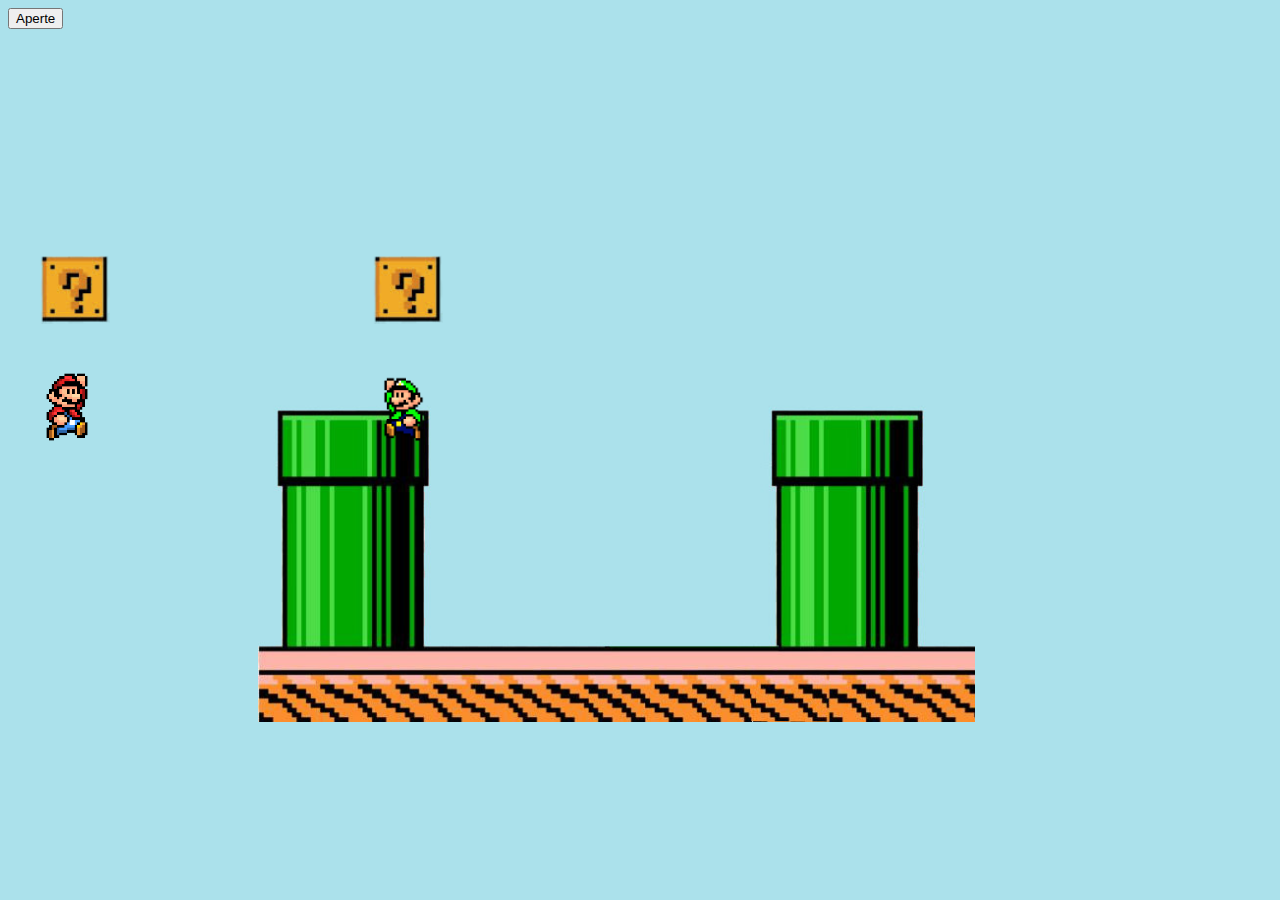
==== index.html @ 87b7d51e "Desenvolvendo grade" ====
<!DOCTYPE html>
<html lang="pt-br">

<head>
    <meta charset="UTF-8">
    <meta name="viewport" content="width=device-width, initial-scale=1.0">
    <link rel="stylesheet" href="cores.css">
    <title>Connect Bros</title>
</head>

<body>

    <input type="button" value="Aperte" onclick="addContainer()">

    <div id="container">

    </div>

    <div class="caixaCog" id="mario">
        <div class="marioImg"></div>
    </div>
    
    
    <div class="caixaCog" id="luigi">
        <div class="luigiImg"></div>
    </div>
    
    
    <div class="back"> </div>

    <script src="script.js"></script>
</body>

</html>
---- cores.css ----
body {
    background-color: #ABE1EB;
    overflow: hidden;
}

#container {
    display: flex;
    justify-content: center;
    margin-right: 2.5vh;
    margin-top: 10vh;
    z-index: -1;
}

.colunas {
    width: 200px;
    height: 200px;
    display: flex;
    flex-direction: column;
}

.colunas0 {
    background-color: #D90416;
}

.colunas1 {
    background-color: #0511F2;
}

.colunas2 {
    background-color: #515a63;
}

.colunas3 {
    background-color: #09A603;
}

.colunas4 {
    background-color: #F2CB05;
}

.colunas5 {
    background-color: #F2CB05;
}

.colunas6 {
    background-color: #F2CB05;
}

.circulos {
    width: 5vh;
    height: 5vh;
    background-color: white;
    border-radius: 50%;
    margin: 0 auto;
    justify-content: space-between;
}

.back {
    background-image: url(img/fundo/mario3.jpeg);
    background-repeat: no-repeat, repeat;
    background-size: contain;
    height: 50vh;
    width: 95vw;
    background-position: center;
    margin-top: 17vh;
}

.caixaCog {
    background-image: url(img/caixa.png);
    background-repeat: no-repeat, repeat;
    background-size: contain;
    height: 8vh;
    width: 15vw;
    position: absolute;
    z-index: 5;
    margin-top: 15vh;
    margin-left: 3vh;
}

#luigi {
    margin-left: 40vh;
}

.marioImg {
    background-image: url(img/mario.png);
    background-repeat: no-repeat, repeat;
    background-size: contain;
    height: 8vh;
    width: 15vw;
    position: absolute;
    z-index: 4;
    margin-top: 13vh;
    margin-left: 1vh;
}

.luigiImg {
    background-image: url(img/luigi.png);
    background-repeat: no-repeat, repeat;
    background-size: contain;
    height: 8vh;
    width: 15vw;
    position: absolute;
    z-index: 4;
    margin-top: 13vh;
    margin-left: 1.5vh;
}
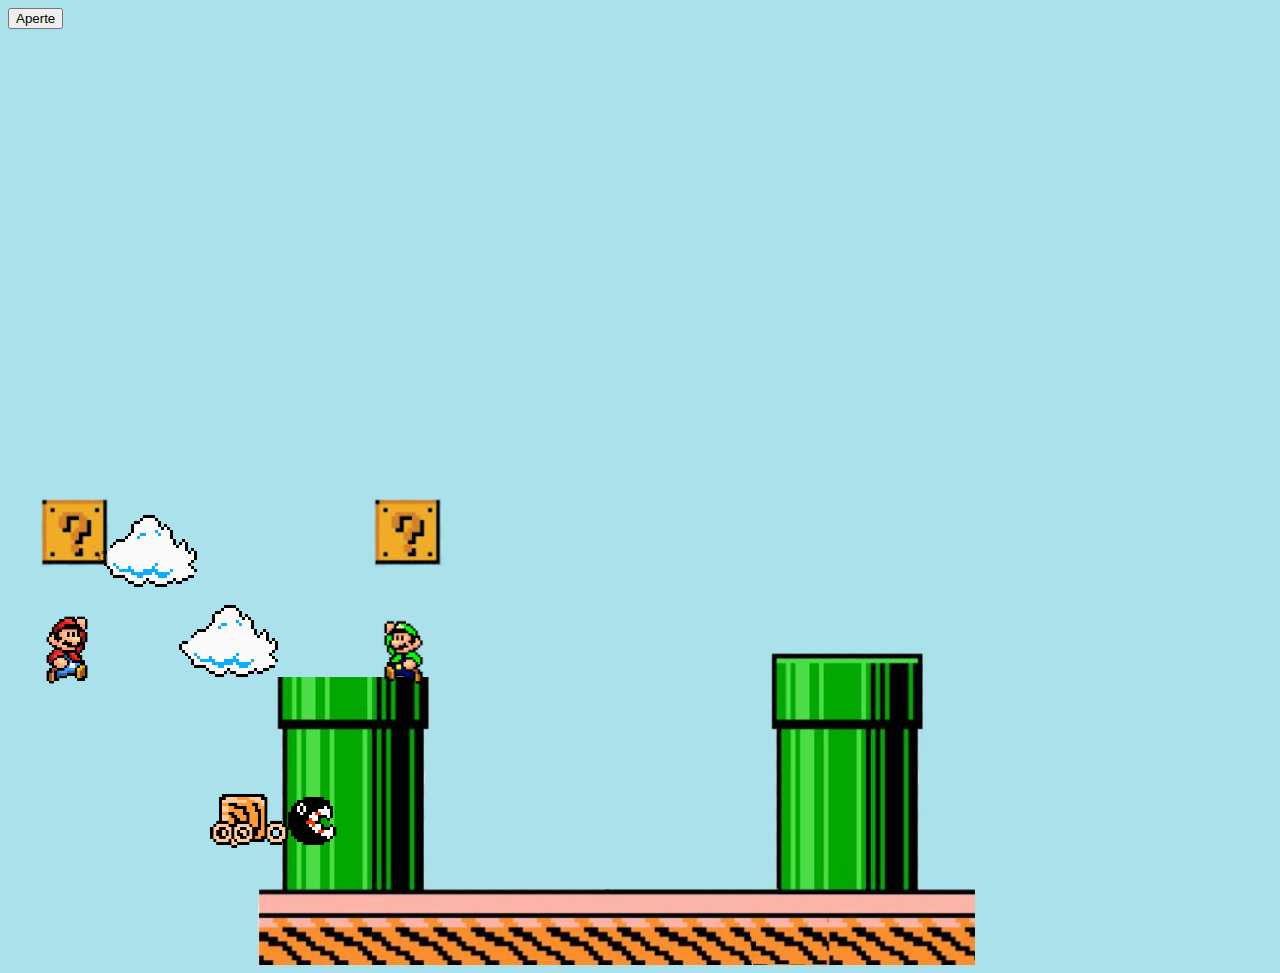
==== commit d14745e4: "Adicionei as nuvens e a animação da china-chomp" ====
--- a/index.html
+++ b/index.html
@@ -4,7 +4,7 @@
 <head>
     <meta charset="UTF-8">
     <meta name="viewport" content="width=device-width, initial-scale=1.0">
-    <link rel="stylesheet" href="cores.css">
+    <link rel="stylesheet" href="style.css">
     <title>Connect Bros</title>
 </head>
 
@@ -19,14 +19,20 @@
     <div class="caixaCog" id="mario">
         <div class="marioImg"></div>
     </div>
-    
-    
+
+
     <div class="caixaCog" id="luigi">
         <div class="luigiImg"></div>
     </div>
-    
-    
+
+
     <div class="back"> </div>
+
+    <div class="chomp"></div>
+
+    <div class="nuvem" id="nuvem1"></div>
+    <div class="nuvem" id="nuvem2"></div>
+
 
     <script src="script.js"></script>
 </body>
--- a/style.css
+++ b/style.css
@@ -0,0 +1,184 @@
+                body {
+                    background-color: #ABE1EB;
+                    overflow: hidden;
+                }
+                
+                #container {
+                    display: flex;
+                    justify-content: center;
+                    margin-right: 2.5vh;
+                    margin-top: 37vh;
+                    z-index: -1;
+                }
+                
+                .colunas {
+                    width: 200px;
+                    height: 200px;
+                    display: flex;
+                    flex-direction: column;
+                }
+                
+                .colunas0 {
+                    background-color: #D90416;
+                }
+                
+                .colunas1 {
+                    background-color: #0511F2;
+                }
+                
+                .colunas2 {
+                    background-color: #515a63;
+                }
+                
+                .colunas3 {
+                    background-color: #09A603;
+                }
+                
+                .colunas4 {
+                    background-color: #F2CB05;
+                }
+                
+                .colunas5 {
+                    background-color: #F2CB05;
+                }
+                
+                .colunas6 {
+                    background-color: #F2CB05;
+                }
+                
+                .circulos {
+                    width: 5vh;
+                    height: 5vh;
+                    background-color: white;
+                    border-radius: 50%;
+                    margin: 0 auto;
+                    justify-content: space-between;
+                }
+                
+                .back {
+                    background-image: url(img/fundo/mario3.jpeg);
+                    background-repeat: no-repeat, repeat;
+                    background-size: contain;
+                    height: 50vh;
+                    width: 95vw;
+                    background-position: center;
+                    margin-top: 17vh;
+                }
+                
+                .caixaCog {
+                    background-image: url(img/caixa.png);
+                    background-repeat: no-repeat, repeat;
+                    background-size: contain;
+                    height: 8vh;
+                    width: 15vw;
+                    position: absolute;
+                    z-index: 5;
+                    margin-top: 15vh;
+                    margin-left: 3vh;
+                }
+                
+                #luigi {
+                    margin-left: 40vh;
+                }
+                
+                .marioImg {
+                    background-image: url(img/mario.png);
+                    background-repeat: no-repeat, repeat;
+                    background-size: contain;
+                    height: 8vh;
+                    width: 15vw;
+                    position: absolute;
+                    z-index: 4;
+                    margin-top: 13vh;
+                    margin-left: 1vh;
+                }
+                
+                .luigiImg {
+                    background-image: url(img/luigi.png);
+                    background-repeat: no-repeat, repeat;
+                    background-size: contain;
+                    height: 8vh;
+                    width: 15vw;
+                    position: absolute;
+                    z-index: 4;
+                    margin-top: 13vh;
+                    margin-left: 1.5vh;
+                }
+                
+                .chomp {
+                    background-image: url(img/chomp.gif);
+                    background-repeat: no-repeat, repeat;
+                    background-size: contain;
+                    height: 10vh;
+                    width: 65vw;
+                    position: absolute;
+                    margin-top: -23vh;
+                    margin-left: 5.5vh;
+                    z-index: 0;
+                }
+                
+                .nuvem {
+                    background-image: url(img/nuvem_.png);
+                    background-repeat: no-repeat, repeat;
+                    background-size: contain;
+                    height: 8vh;
+                    width: 23vw;
+                    position: absolute;
+                    margin-top: -60vh;
+                    margin-left: 3vh;
+                    background-color: #ABE1EB;
+                }
+                
+                #nuvem1 {
+                    margin-top: -40vh;
+                    margin-left: 19vh;
+                    z-index: 3;
+                    animation-name: n1;
+                    animation-duration: 80s;
+                    animation-iteration-count: infinite;
+                }
+                
+                #nuvem2 {
+                    margin-top: -50vh;
+                    margin-left: 10vh;
+                    z-index: 3;
+                    animation-name: n2;
+                    animation-duration: 80s;
+                    animation-iteration-count: infinite;
+                }
+                
+                @keyframes n1 {
+                    0% {
+                        left: -20vh;
+                    }
+                    25% {
+                        left: 15vh;
+                    }
+                    50% {
+                        left: 25vh;
+                    }
+                    75% {
+                        left: 15vh;
+                    }
+                    100% {
+                        left: -20vh;
+                    }
+                }
+                
+                @keyframes n2 {
+                    0% {
+                        right: -5vh;
+                    }
+                    25% {
+                        right: 15vh;
+                    }
+                    50% {
+                        right: 25vh;
+                    }
+                    75% {
+                        right: 15vh;
+                    }
+                    100% {
+                        right: -5vh;
+                    }
+                }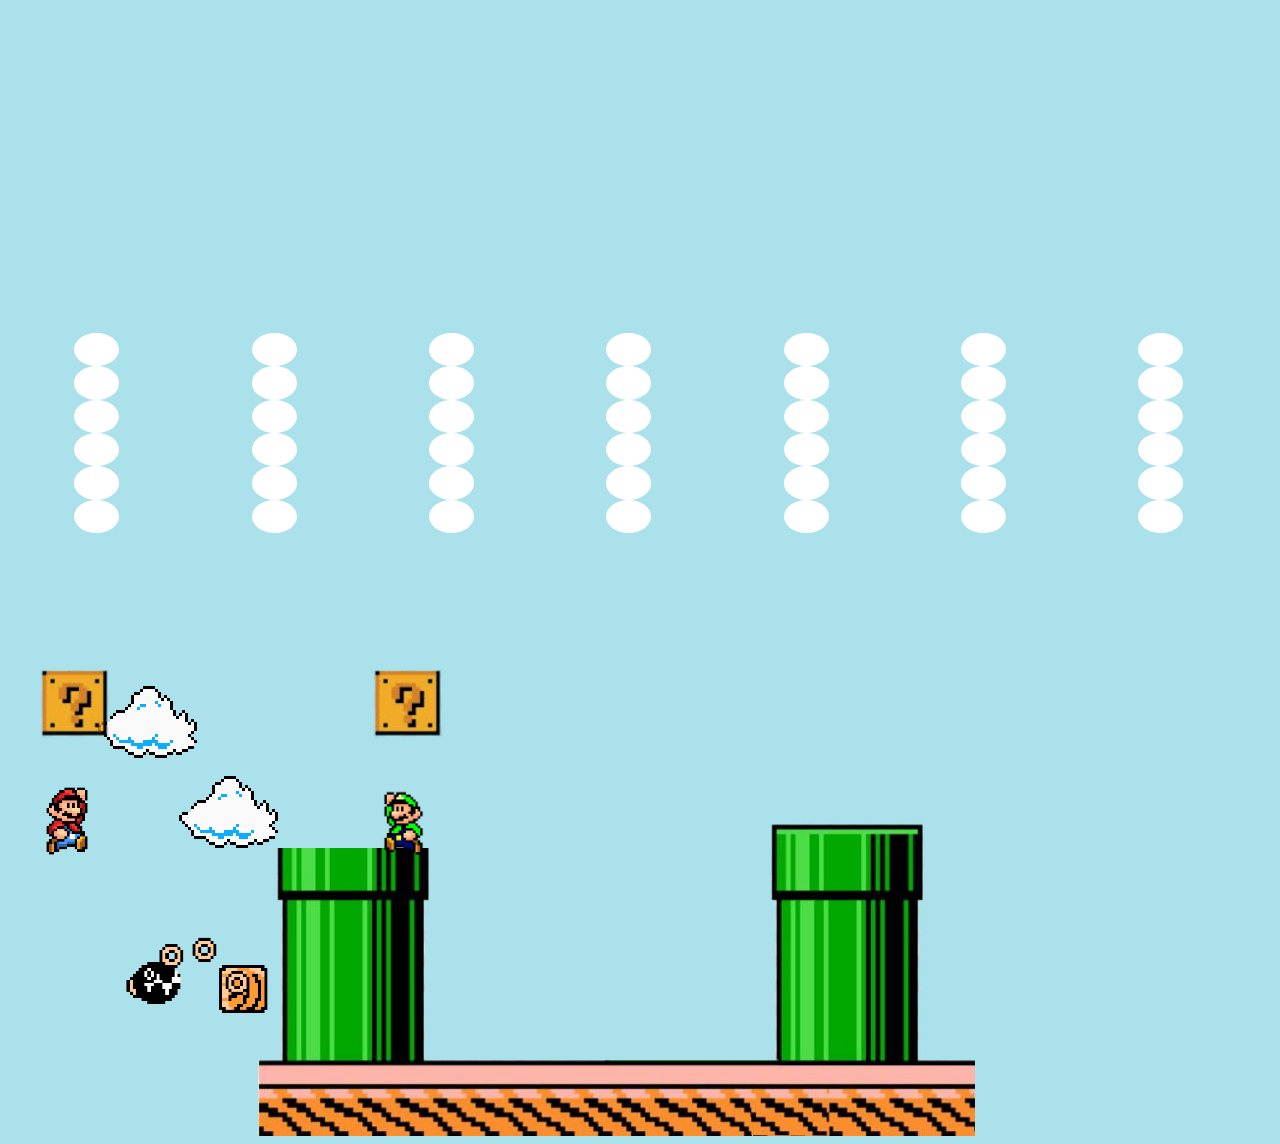
==== commit 56d353c1: "Fazendo modificações para merge" ====
--- a/index.html
+++ b/index.html
@@ -10,18 +10,16 @@
 
 <body>
 
-    <input type="button" value="Aperte" onclick="addContainer()">
-
     <div id="container">
 
     </div>
 
-    <div class="caixaCog" id="mario">
+    <div class="caixaCog" id="jogador1">
         <div class="marioImg"></div>
     </div>
 
 
-    <div class="caixaCog" id="luigi">
+    <div class="caixaCog" id="jogador2">
         <div class="luigiImg"></div>
     </div>
 
--- a/style.css
+++ b/style.css
@@ -1,184 +1,184 @@
-                body {
-                    background-color: #ABE1EB;
-                    overflow: hidden;
-                }
-                
-                #container {
-                    display: flex;
-                    justify-content: center;
-                    margin-right: 2.5vh;
-                    margin-top: 37vh;
-                    z-index: -1;
-                }
-                
-                .colunas {
-                    width: 200px;
-                    height: 200px;
-                    display: flex;
-                    flex-direction: column;
-                }
-                
-                .colunas0 {
-                    background-color: #D90416;
-                }
-                
-                .colunas1 {
-                    background-color: #0511F2;
-                }
-                
-                .colunas2 {
-                    background-color: #515a63;
-                }
-                
-                .colunas3 {
-                    background-color: #09A603;
-                }
-                
-                .colunas4 {
-                    background-color: #F2CB05;
-                }
-                
-                .colunas5 {
-                    background-color: #F2CB05;
-                }
-                
-                .colunas6 {
-                    background-color: #F2CB05;
-                }
-                
-                .circulos {
-                    width: 5vh;
-                    height: 5vh;
-                    background-color: white;
-                    border-radius: 50%;
-                    margin: 0 auto;
-                    justify-content: space-between;
-                }
-                
-                .back {
-                    background-image: url(img/fundo/mario3.jpeg);
-                    background-repeat: no-repeat, repeat;
-                    background-size: contain;
-                    height: 50vh;
-                    width: 95vw;
-                    background-position: center;
-                    margin-top: 17vh;
-                }
-                
-                .caixaCog {
-                    background-image: url(img/caixa.png);
-                    background-repeat: no-repeat, repeat;
-                    background-size: contain;
-                    height: 8vh;
-                    width: 15vw;
-                    position: absolute;
-                    z-index: 5;
-                    margin-top: 15vh;
-                    margin-left: 3vh;
-                }
-                
-                #luigi {
-                    margin-left: 40vh;
-                }
-                
-                .marioImg {
-                    background-image: url(img/mario.png);
-                    background-repeat: no-repeat, repeat;
-                    background-size: contain;
-                    height: 8vh;
-                    width: 15vw;
-                    position: absolute;
-                    z-index: 4;
-                    margin-top: 13vh;
-                    margin-left: 1vh;
-                }
-                
-                .luigiImg {
-                    background-image: url(img/luigi.png);
-                    background-repeat: no-repeat, repeat;
-                    background-size: contain;
-                    height: 8vh;
-                    width: 15vw;
-                    position: absolute;
-                    z-index: 4;
-                    margin-top: 13vh;
-                    margin-left: 1.5vh;
-                }
-                
-                .chomp {
-                    background-image: url(img/chomp.gif);
-                    background-repeat: no-repeat, repeat;
-                    background-size: contain;
-                    height: 10vh;
-                    width: 65vw;
-                    position: absolute;
-                    margin-top: -23vh;
-                    margin-left: 5.5vh;
-                    z-index: 0;
-                }
-                
-                .nuvem {
-                    background-image: url(img/nuvem_.png);
-                    background-repeat: no-repeat, repeat;
-                    background-size: contain;
-                    height: 8vh;
-                    width: 23vw;
-                    position: absolute;
-                    margin-top: -60vh;
-                    margin-left: 3vh;
-                    background-color: #ABE1EB;
-                }
-                
-                #nuvem1 {
-                    margin-top: -40vh;
-                    margin-left: 19vh;
-                    z-index: 3;
-                    animation-name: n1;
-                    animation-duration: 80s;
-                    animation-iteration-count: infinite;
-                }
-                
-                #nuvem2 {
-                    margin-top: -50vh;
-                    margin-left: 10vh;
-                    z-index: 3;
-                    animation-name: n2;
-                    animation-duration: 80s;
-                    animation-iteration-count: infinite;
-                }
-                
-                @keyframes n1 {
-                    0% {
-                        left: -20vh;
-                    }
-                    25% {
-                        left: 15vh;
-                    }
-                    50% {
-                        left: 25vh;
-                    }
-                    75% {
-                        left: 15vh;
-                    }
-                    100% {
-                        left: -20vh;
-                    }
-                }
-                
-                @keyframes n2 {
-                    0% {
-                        right: -5vh;
-                    }
-                    25% {
-                        right: 15vh;
-                    }
-                    50% {
-                        right: 25vh;
-                    }
-                    75% {
-                        right: 15vh;
-                    }
-                    100% {
-                        right: -5vh;
-                    }
-                }+body {
+  background-color: #abe1eb;
+  overflow: hidden;
+}
+
+#container {
+  display: flex;
+  justify-content: center;
+  margin-right: 2.5vh;
+  margin-top: 37vh;
+  z-index: -1;
+}
+
+.colunas {
+  width: 200px;
+  height: 200px;
+  display: flex;
+  flex-direction: column;
+}
+
+.colunas0 {
+  background-color: #d90416;
+}
+
+.colunas1 {
+  background-color: #0511f2;
+}
+
+.colunas2 {
+  background-color: #515a63;
+}
+
+.colunas3 {
+  background-color: #09a603;
+}
+
+.colunas4 {
+  background-color: #f2cb05;
+}
+
+.colunas5 {
+  background-color: #f2cb05;
+}
+
+.colunas6 {
+  background-color: #f2cb05;
+}
+
+.circulos {
+  width: 5vh;
+  height: 5vh;
+  background-color: white;
+  border-radius: 50%;
+  margin: 0 auto;
+  justify-content: space-between;
+}
+
+.back {
+  background-image: url(img/fundo/mario3.jpeg);
+  background-repeat: no-repeat, repeat;
+  background-size: contain;
+  height: 50vh;
+  width: 95vw;
+  background-position: center;
+  margin-top: 17vh;
+}
+
+.caixaCog {
+  background-image: url(img/caixa.png);
+  background-repeat: no-repeat, repeat;
+  background-size: contain;
+  height: 8vh;
+  width: 15vw;
+  position: absolute;
+  z-index: 5;
+  margin-top: 15vh;
+  margin-left: 3vh;
+}
+
+#jogador2 {
+  margin-left: 40vh;
+}
+
+.marioImg {
+  background-image: url(img/mario.png);
+  background-repeat: no-repeat, repeat;
+  background-size: contain;
+  height: 8vh;
+  width: 15vw;
+  position: absolute;
+  z-index: 4;
+  margin-top: 13vh;
+  margin-left: 1vh;
+}
+
+.luigiImg {
+  background-image: url(img/luigi.png);
+  background-repeat: no-repeat, repeat;
+  background-size: contain;
+  height: 8vh;
+  width: 15vw;
+  position: absolute;
+  z-index: 4;
+  margin-top: 13vh;
+  margin-left: 1.5vh;
+}
+
+.chomp {
+  background-image: url(img/chomp.gif);
+  background-repeat: no-repeat, repeat;
+  background-size: contain;
+  height: 10vh;
+  width: 65vw;
+  position: absolute;
+  margin-top: -23vh;
+  margin-left: 5.5vh;
+  z-index: 0;
+}
+
+.nuvem {
+  background-image: url(img/nuvem_.png);
+  background-repeat: no-repeat, repeat;
+  background-size: contain;
+  height: 8vh;
+  width: 23vw;
+  position: absolute;
+  margin-top: -60vh;
+  margin-left: 3vh;
+  background-color: #abe1eb;
+}
+
+#nuvem1 {
+  margin-top: -40vh;
+  margin-left: 19vh;
+  z-index: 3;
+  animation-name: n1;
+  animation-duration: 80s;
+  animation-iteration-count: infinite;
+}
+
+#nuvem2 {
+  margin-top: -50vh;
+  margin-left: 10vh;
+  z-index: 3;
+  animation-name: n2;
+  animation-duration: 80s;
+  animation-iteration-count: infinite;
+}
+
+@keyframes n1 {
+  0% {
+    left: -20vh;
+  }
+  25% {
+    left: 15vh;
+  }
+  50% {
+    left: 25vh;
+  }
+  75% {
+    left: 15vh;
+  }
+  100% {
+    left: -20vh;
+  }
+}
+
+@keyframes n2 {
+  0% {
+    right: -5vh;
+  }
+  25% {
+    right: 15vh;
+  }
+  50% {
+    right: 25vh;
+  }
+  75% {
+    right: 15vh;
+  }
+  100% {
+    right: -5vh;
+  }
+}
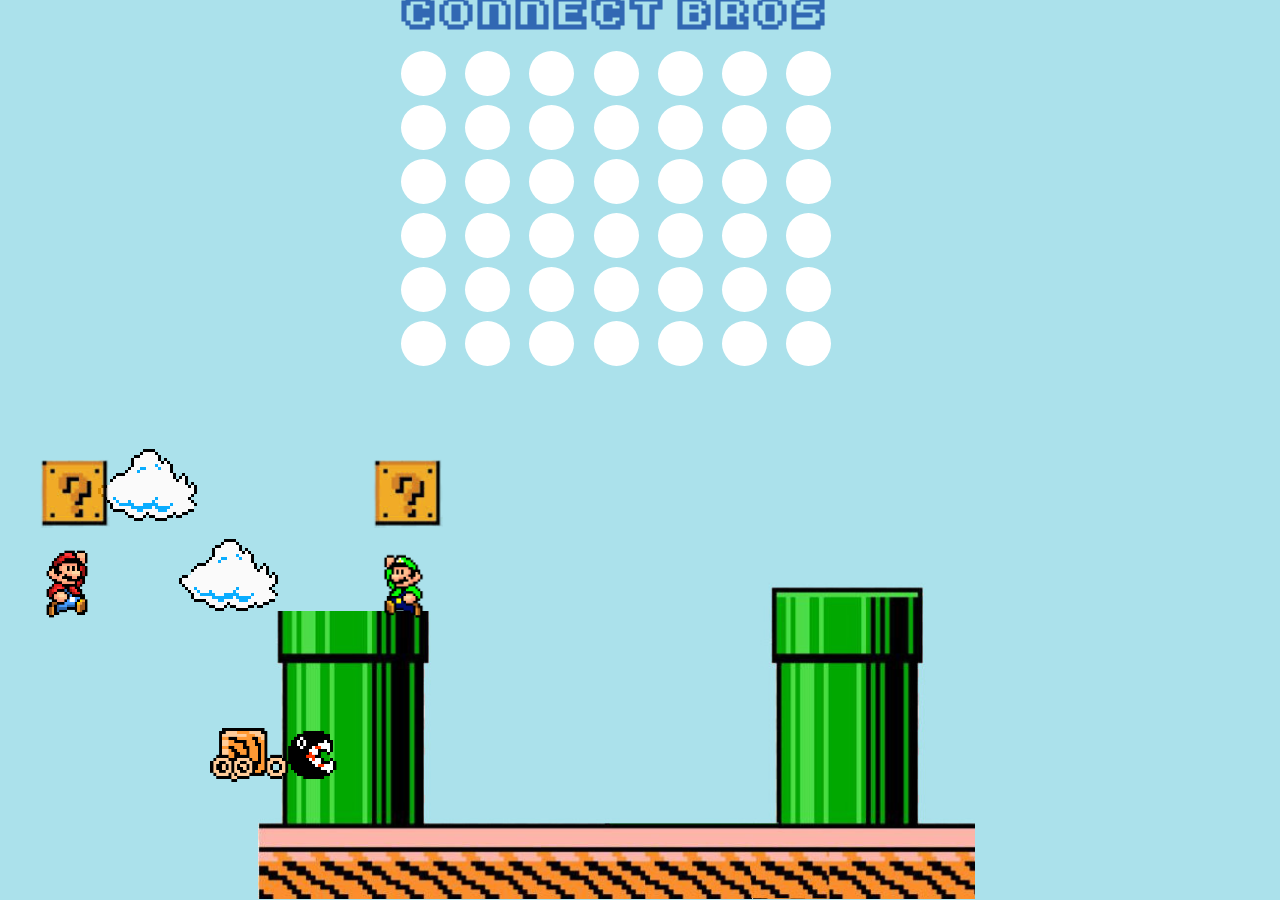
==== commit 746cf243: "layout mobile finalizado" ====
--- a/index.html
+++ b/index.html
@@ -10,19 +10,24 @@
 
 <body>
 
+    <div class="title">
+        <h1>connect bros</h1>
+    </div>
     <div id="container">
 
     </div>
 
-    <div class="caixaCog" id="jogador1">
-        <div class="marioImg"></div>
-    </div>
+
+    <div class="jogadores">
+        <div class="caixaCog" id="jogador1">
+            <div class="marioImg"></div>
+        </div>
 
 
-    <div class="caixaCog" id="jogador2">
-        <div class="luigiImg"></div>
+        <div class="caixaCog" id="jogador2">
+            <div class="luigiImg"></div>
+        </div>
     </div>
-
 
     <div class="back"> </div>
 
--- a/style.css
+++ b/style.css
@@ -1,184 +1,244 @@
 body {
-  background-color: #abe1eb;
-  overflow: hidden;
+    background-color: #abe1eb;
+    overflow: hidden;
+    position: fixed;
+}
+
+@font-face {
+    font-family: mario;
+    src: url(fonts/super_mario_bros_3/Super-Mario-Bros--3.ttf);
+}
+
+.title {
+    font-family: mario;
+    text-align: center;
+    text-transform: uppercase;
+    font-weight: bold;
+    color: #3168B3;
+    margin-top: -4vh;
+    animation-name: titulo;
+    animation-duration: 4s;
+    animation-iteration-count: infinite;
 }
 
 #container {
-  display: flex;
-  justify-content: center;
-  margin-right: 2.5vh;
-  margin-top: 37vh;
-  z-index: -1;
+    margin: 0 auto;
+    display: flex;
+    justify-content: space-between;
+    z-index: 0;
+    margin-bottom: 12vh;
+    width: 50vh;
+    height: 10vw;
+    justify-content: center;
 }
 
 .colunas {
-  width: 200px;
-  height: 200px;
-  display: flex;
-  flex-direction: column;
+    width: 10vh;
+    height: 10vh;
+    flex-direction: column;
 }
 
 .colunas0 {
-  background-color: #d90416;
+    background-color: #d90416;
 }
 
 .colunas1 {
-  background-color: #0511f2;
+    background-color: #0511f2;
 }
 
 .colunas2 {
-  background-color: #515a63;
+    background-color: #515a63;
 }
 
 .colunas3 {
-  background-color: #09a603;
+    background-color: #09a603;
 }
 
 .colunas4 {
-  background-color: #f2cb05;
+    background-color: #f2cb05;
 }
 
 .colunas5 {
-  background-color: #f2cb05;
+    background-color: #f2cb05;
 }
 
 .colunas6 {
-  background-color: #f2cb05;
+    background-color: #f2cb05;
 }
 
 .circulos {
-  width: 5vh;
-  height: 5vh;
-  background-color: white;
-  border-radius: 50%;
-  margin: 0 auto;
-  justify-content: space-between;
+    width: 5vh;
+    height: 5vh;
+    background-color: white;
+    border-radius: 50%;
+    margin: 0 auto;
+    justify-content: space-between;
+    margin-bottom: 1vh;
+}
+
+.jogadores {
+    /* height: 8vh;
+    width: 15vw;
+    position: absolute;
+    z-index: 4;
+    margin-top: 13vh;
+    margin-left: 1.5vh; */
 }
 
 .back {
-  background-image: url(img/fundo/mario3.jpeg);
-  background-repeat: no-repeat, repeat;
-  background-size: contain;
-  height: 50vh;
-  width: 95vw;
-  background-position: center;
-  margin-top: 17vh;
+    background-image: url(img/fundo/mario3.jpeg);
+    background-repeat: no-repeat, repeat;
+    background-size: contain;
+    height: 50vh;
+    width: 95vw;
+    background-position: center;
+    margin-top: 30vh;
 }
 
 .caixaCog {
-  background-image: url(img/caixa.png);
-  background-repeat: no-repeat, repeat;
-  background-size: contain;
-  height: 8vh;
-  width: 15vw;
-  position: absolute;
-  z-index: 5;
-  margin-top: 15vh;
-  margin-left: 3vh;
+    background-image: url(img/caixa.png);
+    background-repeat: no-repeat, repeat;
+    background-size: contain;
+    height: 8vh;
+    width: 15vw;
+    position: absolute;
+    z-index: 5;
+    margin-top: 19vh;
+    margin-left: 3vh;
 }
 
 #jogador2 {
-  margin-left: 40vh;
+    margin-left: 40vh;
 }
 
 .marioImg {
-  background-image: url(img/mario.png);
-  background-repeat: no-repeat, repeat;
-  background-size: contain;
-  height: 8vh;
-  width: 15vw;
-  position: absolute;
-  z-index: 4;
-  margin-top: 13vh;
-  margin-left: 1vh;
+    background-image: url(img/mario.png);
+    background-repeat: no-repeat, repeat;
+    background-size: contain;
+    height: 8vh;
+    width: 15vw;
+    position: absolute;
+    z-index: 5;
+    margin-top: 10vh;
+    margin-left: 1vh;
 }
 
 .luigiImg {
-  background-image: url(img/luigi.png);
-  background-repeat: no-repeat, repeat;
-  background-size: contain;
-  height: 8vh;
-  width: 15vw;
-  position: absolute;
-  z-index: 4;
-  margin-top: 13vh;
-  margin-left: 1.5vh;
+    background-image: url(img/luigi.png);
+    background-repeat: no-repeat, repeat;
+    background-size: contain;
+    height: 8vh;
+    width: 15vw;
+    position: absolute;
+    z-index: 4;
+    margin-top: 10vh;
+    margin-left: 1.5vh;
 }
 
 .chomp {
-  background-image: url(img/chomp.gif);
-  background-repeat: no-repeat, repeat;
-  background-size: contain;
-  height: 10vh;
-  width: 65vw;
-  position: absolute;
-  margin-top: -23vh;
-  margin-left: 5.5vh;
-  z-index: 0;
+    background-image: url(img/chomp.gif);
+    background-repeat: no-repeat, repeat;
+    background-size: contain;
+    height: 10vh;
+    width: 65vw;
+    position: absolute;
+    margin-top: -23vh;
+    margin-left: 5.5vh;
+    z-index: 0;
 }
 
 .nuvem {
-  background-image: url(img/nuvem_.png);
-  background-repeat: no-repeat, repeat;
-  background-size: contain;
-  height: 8vh;
-  width: 23vw;
-  position: absolute;
-  margin-top: -60vh;
-  margin-left: 3vh;
-  background-color: #abe1eb;
+    background-image: url(img/nuvem_.png);
+    background-repeat: no-repeat, repeat;
+    background-size: contain;
+    height: 8vh;
+    width: 23vw;
+    position: absolute;
+    margin-top: -60vh;
+    margin-left: 3vh;
+    background-color: #abe1eb;
 }
 
 #nuvem1 {
-  margin-top: -40vh;
-  margin-left: 19vh;
-  z-index: 3;
-  animation-name: n1;
-  animation-duration: 80s;
-  animation-iteration-count: infinite;
+    margin-top: -40vh;
+    margin-left: 19vh;
+    z-index: 3;
+    animation-name: n1;
+    animation-duration: 80s;
+    animation-iteration-count: infinite;
 }
 
 #nuvem2 {
-  margin-top: -50vh;
-  margin-left: 10vh;
-  z-index: 3;
-  animation-name: n2;
-  animation-duration: 80s;
-  animation-iteration-count: infinite;
+    margin-top: -50vh;
+    margin-left: 10vh;
+    z-index: 3;
+    animation-name: n2;
+    animation-duration: 80s;
+    animation-iteration-count: infinite;
+}
+
+.cogumelo {
+    display: flex;
+    width: 50vh;
+    height: 50vh;
+    justify-content: center;
+    align-items: center;
+    background-repeat: no-repeat;
+    background-size: contain;
+    position: absolute;
+    margin-bottom: 10vh;
+}
+
+@keyframes titulo {
+    0% {
+        color: #F23322;
+    }
+    25% {
+        color: #E77709;
+    }
+    50% {
+        color: #E7B307;
+    }
+    75% {
+        color: #F7DD04;
+    }
+    100% {
+        color: #2175BF;
+    }
 }
 
 @keyframes n1 {
-  0% {
-    left: -20vh;
-  }
-  25% {
-    left: 15vh;
-  }
-  50% {
-    left: 25vh;
-  }
-  75% {
-    left: 15vh;
-  }
-  100% {
-    left: -20vh;
-  }
+    0% {
+        left: -20vh;
+    }
+    25% {
+        left: 15vh;
+    }
+    50% {
+        left: 25vh;
+    }
+    75% {
+        left: 15vh;
+    }
+    100% {
+        left: -20vh;
+    }
 }
 
 @keyframes n2 {
-  0% {
-    right: -5vh;
-  }
-  25% {
-    right: 15vh;
-  }
-  50% {
-    right: 25vh;
-  }
-  75% {
-    right: 15vh;
-  }
-  100% {
-    right: -5vh;
-  }
-}
+    0% {
+        right: -5vh;
+    }
+    25% {
+        right: 15vh;
+    }
+    50% {
+        right: 25vh;
+    }
+    75% {
+        right: 15vh;
+    }
+    100% {
+        right: -5vh;
+    }
+}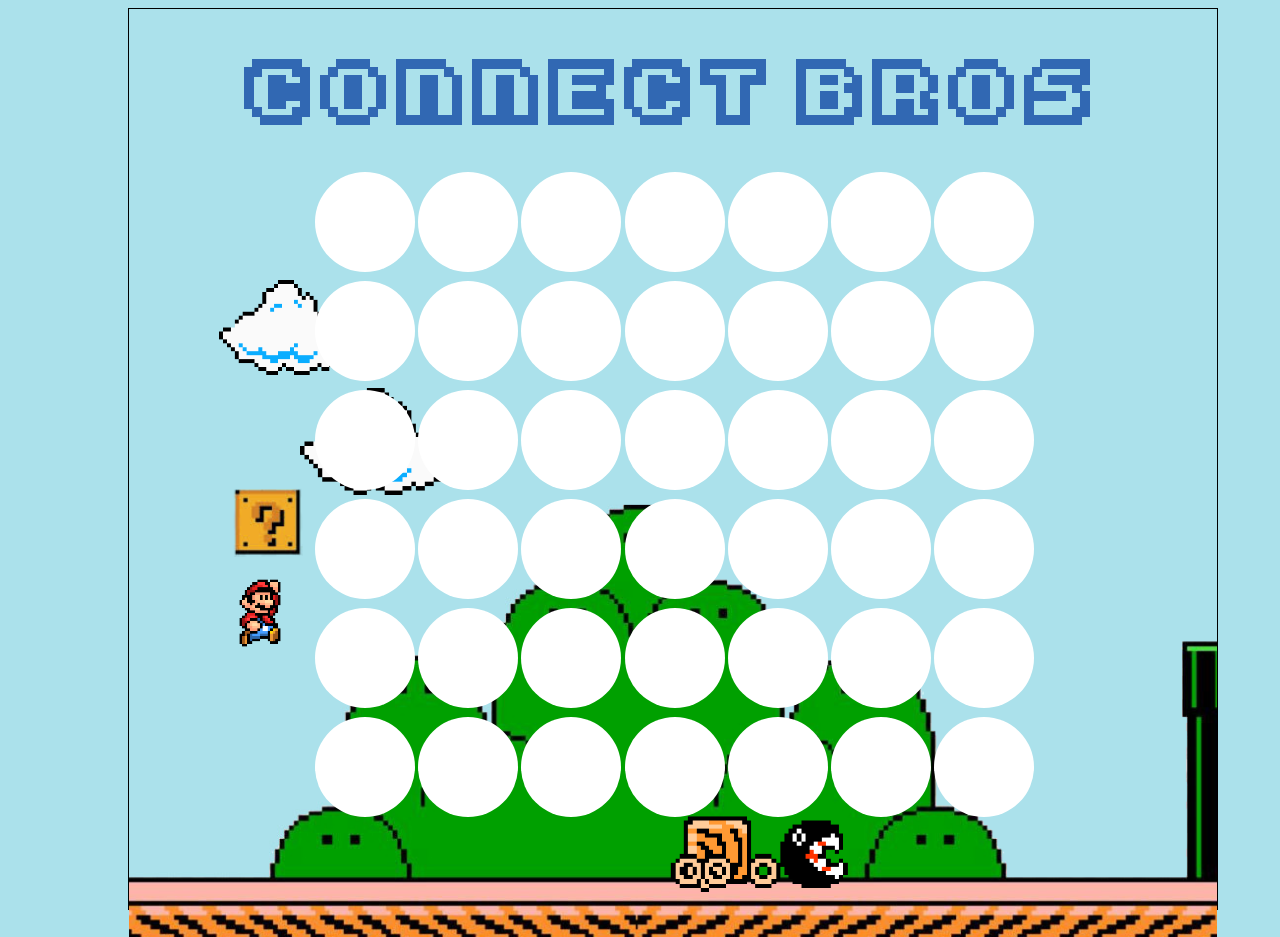
==== commit 768b0460: "desktop finalizado" ====
--- a/index.html
+++ b/index.html
@@ -9,7 +9,10 @@
 </head>
 
 <body>
-
+    <!-- <audio controls>
+        <source src="musica/smb3-airship.mp3" preload="auto" type="audio/mpeg">
+     
+    </audio> -->
     <div class="title">
         <h1>connect bros</h1>
     </div>
--- a/style.css
+++ b/style.css
@@ -15,55 +15,30 @@
     text-transform: uppercase;
     font-weight: bold;
     color: #3168B3;
-    margin-top: -4vh;
+    margin-top: 1vh;
+    margin-bottom: 7vh;
     animation-name: titulo;
     animation-duration: 4s;
     animation-iteration-count: infinite;
+    font-size: .7rem;
 }
 
 #container {
     margin: 0 auto;
     display: flex;
     justify-content: space-between;
-    z-index: 0;
-    margin-bottom: 12vh;
+    z-index: -1;
+    /* margin-bottom: 12vh; */
     width: 50vh;
-    height: 10vw;
+    height: 63vw;
     justify-content: center;
 }
 
 .colunas {
-    width: 10vh;
-    height: 10vh;
+    width: 63vw;
+    height: 36vh;
     flex-direction: column;
-}
-
-.colunas0 {
-    background-color: #d90416;
-}
-
-.colunas1 {
-    background-color: #0511f2;
-}
-
-.colunas2 {
-    background-color: #515a63;
-}
-
-.colunas3 {
-    background-color: #09a603;
-}
-
-.colunas4 {
-    background-color: #f2cb05;
-}
-
-.colunas5 {
-    background-color: #f2cb05;
-}
-
-.colunas6 {
-    background-color: #f2cb05;
+    z-index: 4;
 }
 
 .circulos {
@@ -76,34 +51,26 @@
     margin-bottom: 1vh;
 }
 
-.jogadores {
-    /* height: 8vh;
-    width: 15vw;
-    position: absolute;
-    z-index: 4;
-    margin-top: 13vh;
-    margin-left: 1.5vh; */
-}
-
 .back {
-    background-image: url(img/fundo/mario3.jpeg);
+    background-image: url(img/MF/mario3.jpeg);
     background-repeat: no-repeat, repeat;
     background-size: contain;
     height: 50vh;
     width: 95vw;
     background-position: center;
-    margin-top: 30vh;
+    margin-top: 0vh;
+    z-index: 0;
 }
 
 .caixaCog {
-    background-image: url(img/caixa.png);
+    background-image: url(img/MF/caixa.png);
     background-repeat: no-repeat, repeat;
     background-size: contain;
     height: 8vh;
     width: 15vw;
     position: absolute;
     z-index: 5;
-    margin-top: 19vh;
+    margin-top: 1vh;
     margin-left: 3vh;
 }
 
@@ -112,13 +79,13 @@
 }
 
 .marioImg {
-    background-image: url(img/mario.png);
+    background-image: url(img/MF/mario.png);
     background-repeat: no-repeat, repeat;
     background-size: contain;
     height: 8vh;
     width: 15vw;
     position: absolute;
-    z-index: 5;
+    z-index: 1;
     margin-top: 10vh;
     margin-left: 1vh;
 }
@@ -130,13 +97,26 @@
     height: 8vh;
     width: 15vw;
     position: absolute;
-    z-index: 4;
+    z-index: 1;
     margin-top: 10vh;
     margin-left: 1.5vh;
 }
 
+.cogumelo {
+    /* display: flex; */
+    width: 10vw;
+    height: 5vh;
+    justify-content: center;
+    align-items: center;
+    background-repeat: no-repeat;
+    background-size: contain;
+    border-radius: 50%;
+    background-color: white;
+    animation: move 2s;
+}
+
 .chomp {
-    background-image: url(img/chomp.gif);
+    background-image: url(img/MF/chomp.gif);
     background-repeat: no-repeat, repeat;
     background-size: contain;
     height: 10vh;
@@ -148,7 +128,7 @@
 }
 
 .nuvem {
-    background-image: url(img/nuvem_.png);
+    background-image: url(img/MF/nuvem_.png);
     background-repeat: no-repeat, repeat;
     background-size: contain;
     height: 8vh;
@@ -157,6 +137,7 @@
     margin-top: -60vh;
     margin-left: 3vh;
     background-color: #abe1eb;
+    z-index: -3;
 }
 
 #nuvem1 {
@@ -179,31 +160,32 @@
 
 .cogumelo {
     display: flex;
-    width: 50vh;
-    height: 50vh;
+    width: 10vw;
+    height: 6vh;
     justify-content: center;
     align-items: center;
     background-repeat: no-repeat;
     background-size: contain;
     position: absolute;
     margin-bottom: 10vh;
+    z-index: 7;
 }
 
 @keyframes titulo {
     0% {
-        color: #F23322;
+        color: #A60F1B;
     }
     25% {
-        color: #E77709;
+        color: #157EBF;
     }
     50% {
-        color: #E7B307;
+        color: #0ABF04;
     }
     75% {
-        color: #F7DD04;
+        color: #09A603;
     }
     100% {
-        color: #2175BF;
+        color: #D90404;
     }
 }
 
@@ -241,4 +223,228 @@
     100% {
         right: -5vh;
     }
+}
+
+@keyframes move {
+    from {
+        top: 15px;
+    }
+    to {
+        top: 280px;
+    }
+}
+
+@media screen and (min-width: 800px) {
+    body {
+        width: 85%;
+        height: 100%;
+        text-align: center;
+        justify-content: center;
+        align-items: center;
+        border: 1px black solid;
+        margin-left: 10%;
+        margin-right: 10%;
+    }
+    .title {
+        font-size: 2rem;
+        margin: 0 auto;
+        color: #3168B3;
+        margin-top: 2%;
+    }
+    #container {
+        margin: 0 auto;
+        display: flex;
+        justify-content: space-between;
+        z-index: -1;
+        width: 29%;
+        height: 36%;
+        justify-content: center;
+        padding-top: .5%;
+    }
+    .back {
+        background-image: url(img/fundo/desktop/fundoduplo.png);
+        background-repeat: no-repeat, repeat;
+        background-size: cover;
+        height: 50%;
+        width: 100%;
+        z-index: 0;
+        margin: 0 auto;
+        margin-left: 0%;
+    }
+    .colunas {
+        width: 63vw;
+        height: 36vh;
+        flex-direction: column;
+        z-index: 6;
+        margin-left: 1%;
+    }
+    .circulos {
+        width: 100px;
+        height: 100px;
+        background-color: white;
+        border-radius: 50%;
+        margin: 0 auto;
+        justify-content: stretch;
+        margin-bottom: 1vh;
+    }
+    .caixaCog {
+        background-image: url(img/caixa.png);
+        background-repeat: no-repeat, repeat;
+        background-size: contain;
+        height: 8vh;
+        width: 15vw;
+        position: absolute;
+        z-index: 6;
+        margin-top: -1vh;
+        margin-left: 11vh;
+    }
+    #jogador2 {
+        margin-left: 149vh;
+    }
+    .marioImg {
+        background-image: url(img/mario.png);
+        background-repeat: no-repeat, repeat;
+        background-size: contain;
+        height: 8vh;
+        width: 15vw;
+        position: absolute;
+        z-index: 1;
+        margin-top: 10vh;
+        margin-left: 1vh;
+    }
+    .luigiImg {
+        background-image: url(img/luigi.png);
+        background-repeat: no-repeat, repeat;
+        background-size: contain;
+        height: 8vh;
+        width: 15vw;
+        position: absolute;
+        z-index: 1;
+        margin-top: 10vh;
+        margin-left: 1.5vh;
+    }
+    .cogumelo {
+        width: 99px;
+        height: 106px;
+        justify-content: center;
+        align-items: center;
+        background-repeat: no-repeat;
+        background-size: cover;
+        border-radius: 80%;
+        background-color: white;
+    }
+    .chomp {
+        background-image: url(img/chomp.gif);
+        background-repeat: no-repeat, repeat;
+        background-size: contain;
+        height: 14vh;
+        position: absolute;
+        margin-top: -20vh;
+        margin-left: 36.5vh;
+        z-index: 0;
+    }
+    .nuvem {
+        background-image: url(img/nuvem_.png);
+        background-repeat: no-repeat, repeat;
+        background-size: contain;
+        height: 8vh;
+        width: 23vw;
+        position: absolute;
+        margin-top: -60vh;
+        margin-left: 3vh;
+        background-color: #abe1eb;
+        z-index: -3;
+    }
+    #nuvem1 {
+        margin-top: -62vh;
+        margin-left: 19vh;
+        z-index: 3;
+        animation-name: n1;
+        animation-duration: 80s;
+        animation-iteration-count: infinite;
+        height: 107px;
+        width: 149px;
+    }
+    #nuvem2 {
+        margin-top: -74vh;
+        margin-left: 10vh;
+        z-index: 3;
+        animation-name: n2;
+        animation-duration: 80s;
+        animation-iteration-count: infinite;
+        width: 130px;
+        height: 97px;
+    }
+    @keyframes n1 {
+        0% {
+            left: 5%;
+        }
+        20% {
+            left: 15%;
+        }
+        30% {
+            left: 30%;
+        }
+        40% {
+            left: 50%;
+        }
+        50% {
+            left: 45%;
+        }
+        60% {
+            left: 30%;
+        }
+        70% {
+            left: 15%;
+        }
+        80% {
+            left: 25%;
+        }
+        90% {
+            left: 15%;
+        }
+        100% {
+            left: 5%;
+        }
+    }
+    @keyframes n2 {
+        0% {
+            right: 5%;
+        }
+        20% {
+            right: 15%;
+        }
+        30% {
+            right: 30%;
+        }
+        40% {
+            right: 50%;
+        }
+        50% {
+            right: 45%;
+        }
+        60% {
+            right: 30%;
+        }
+        70% {
+            right: 15%;
+        }
+        80% {
+            right: 25%;
+        }
+        90% {
+            right: 15%;
+        }
+        100% {
+            right: 5%;
+        }
+    }
+    @keyframes move {
+        from {
+            top: 15px;
+        }
+        to {
+            top: 725px;
+        }
+    }
 }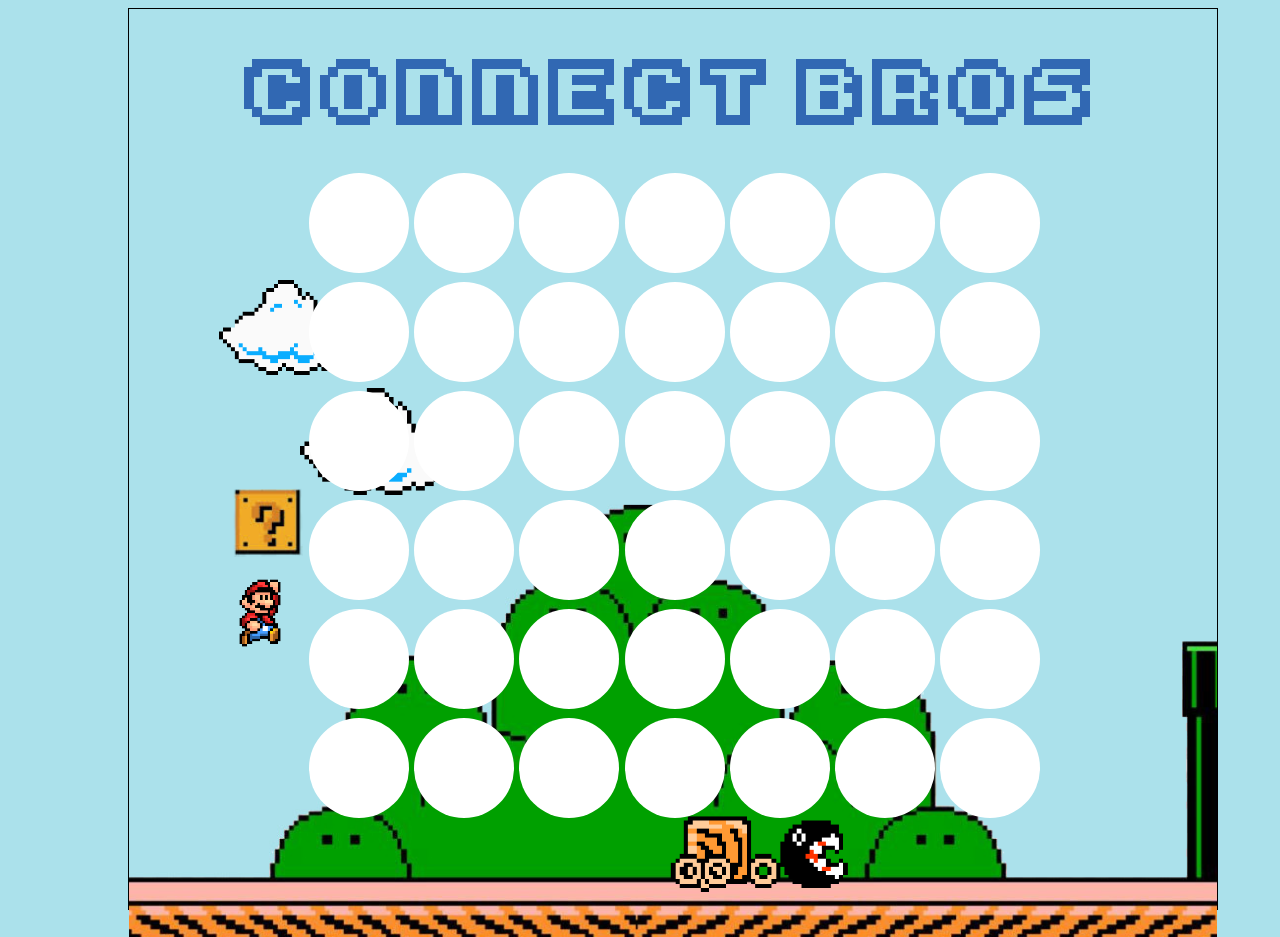
==== commit 08d15016: "Resolvendo bug" ====
--- a/index.html
+++ b/index.html
@@ -9,10 +9,9 @@
 </head>
 
 <body>
-    <!-- <audio controls>
-        <source src="musica/smb3-airship.mp3" preload="auto" type="audio/mpeg">
+    <!-- <audio src="musica/smb3-airship.mp3" controls autoplay loop type="audio/mpeg" style="display: none;"> -->
      
-    </audio> -->
+    </audio>
     <div class="title">
         <h1>connect bros</h1>
     </div>
--- a/style.css
+++ b/style.css
@@ -36,9 +36,14 @@
 
 .colunas {
     width: 63vw;
-    height: 36vh;
+    height: 37vh;
     flex-direction: column;
     z-index: 4;
+    border: 1px solid rgba(0, 0, 0, 0);
+}
+
+.colunas:hover {
+    border: 1px solid #000;
 }
 
 .circulos {
